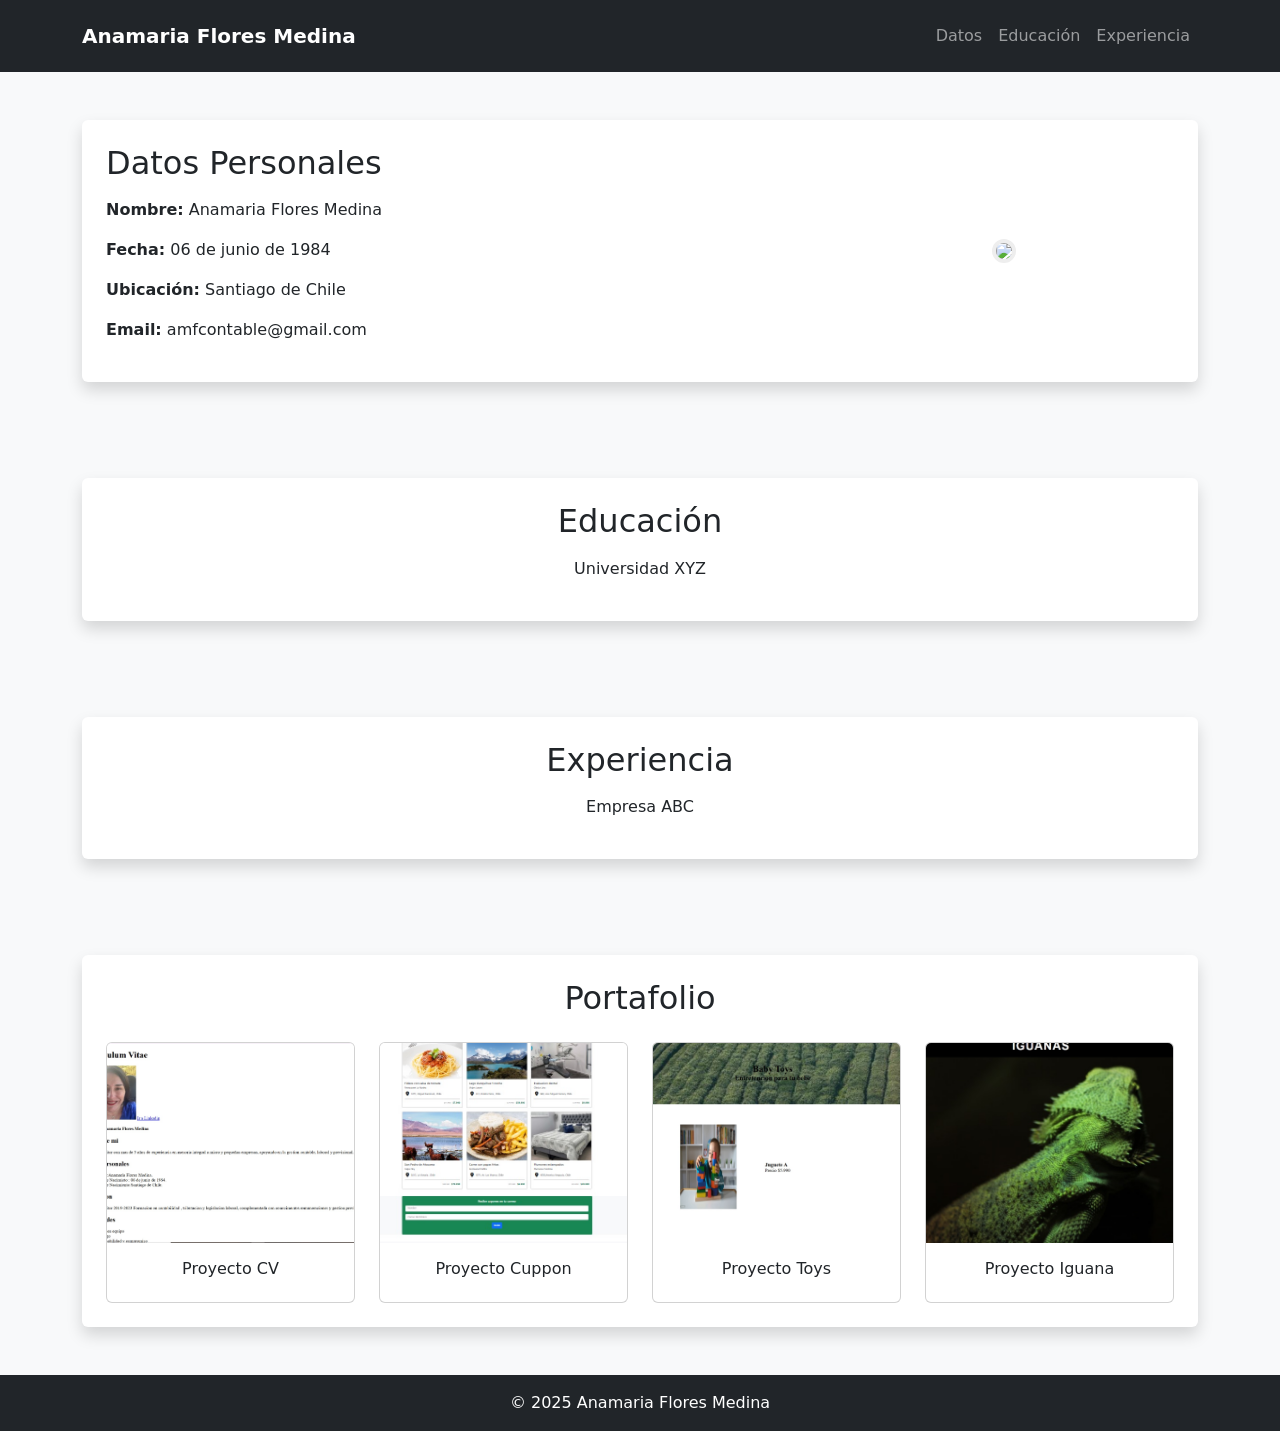
==== index.html @ 3fffe1b3 "cambios" ====
<!DOCTYPE html>
<html lang="es">
<head>
  <meta charset="UTF-8">
  <meta name="viewport" content="width=device-width, initial-scale=1.0">
  <title>Curriculum Vitae Anamaria Flores M.</title>

  <link rel="stylesheet" href="assets/css/style.css">
  <link href="https://cdn.jsdelivr.net/npm/bootstrap@5.3.0/dist/css/bootstrap.min.css" rel="stylesheet">
</head>

<body class="bg-light d-flex flex-column min-vh-100">

<!-- NAV -->
<nav class="navbar navbar-expand-lg navbar-dark bg-dark py-3 sticky-top">
  <div class="container">
    <a class="navbar-brand fw-bold" href="#">Anamaria Flores Medina</a>

    <button class="navbar-toggler" type="button" data-bs-toggle="collapse" data-bs-target="#navbarNav">
      <span class="navbar-toggler-icon"></span>
    </button>

    <div class="collapse navbar-collapse" id="navbarNav">
      <ul class="navbar-nav ms-auto">
        <li class="nav-item"><a class="nav-link" href="#datos">Datos</a></li>
        <li class="nav-item"><a class="nav-link" href="#educacion">Educación</a></li>
        <li class="nav-item"><a class="nav-link" href="#experiencia">Experiencia</a></li>
      </ul>
    </div>
  </div>
</nav>

<!-- DATOS -->
<section id="datos" class="container my-5">
  <div class="card shadow border-0 p-4">
    <div class="row align-items-center">

      <div class="col-md-8">
        <h2 class="mb-3">Datos Personales</h2>
        <p><strong>Nombre:</strong> Anamaria Flores Medina</p>
        <p><strong>Fecha:</strong> 06 de junio de 1984</p>
        <p><strong>Ubicación:</strong> Santiago de Chile</p>
        <p><strong>Email:</strong> amfcontable@gmail.com</p>
      </div>

      <div class="col-md-4 text-center">
        <img src="assets/imagenes/anamaria.jpg"
             class="img-fluid rounded-circle foto-perfil">
      </div>

    </div>
  </div>
</section>

<!-- EDUCACIÓN -->
<section id="educacion" class="container my-5">
  <div class="card shadow border-0 p-4 text-center">
    <h2 class="mb-3">Educación</h2>
    <p>Universidad XYZ</p>
  </div>
</section>

<!-- EXPERIENCIA -->
<section id="experiencia" class="container my-5">
  <div class="card shadow border-0 p-4 text-center">
    <h2 class="mb-3">Experiencia</h2>
    <p>Empresa ABC</p>
  </div>
</section>

<!-- PORTAFOLIO -->
<section id="portafolio" class="container my-5">
  <div class="card shadow border-0 p-4">
    <h2 class="text-center mb-4">Portafolio</h2>

    <div class="row g-4">

      <div class="col-md-3">
        <div class="card h-100">
          <img src="assets/imagenes/cv.jpg" class="card-img-top" style="object-fit:cover; height:200px;">
          <div class="card-body text-center">
            <h6>Proyecto CV</h6>
          </div>
        </div>
      </div>

      <div class="col-md-3">
        <div class="card h-100">
          <img src="assets/imagenes/cuppon.jpg" class="card-img-top" style="object-fit:cover; height:200px;">
          <div class="card-body text-center">
            <h6>Proyecto Cuppon</h6>
          </div>
        </div>
      </div>

      <div class="col-md-3">
        <div class="card h-100">
          <img src="assets/imagenes/baby toys.jpg" class="card-img-top" style="object-fit:cover; height:200px;">
          <div class="card-body text-center">
            <h6>Proyecto Toys</h6>
          </div>
        </div>
      </div>

      <div class="col-md-3">
        <div class="card h-100">
          <img src="assets/imagenes/iguana.jpg" class="card-img-top" style="object-fit:cover; height:200px;">
          <div class="card-body text-center">
            <h6>Proyecto Iguana</h6>
          </div>
        </div>
      </div>

    </div>
  </div>
</section>

<!-- FOOTER -->
<footer class="bg-dark text-white text-center py-3 mt-auto">
  <p class="mb-0">© 2025 Anamaria Flores Medina</p>
</footer>

<script src="https://cdn.jsdelivr.net/npm/bootstrap@5.3.0/dist/js/bootstrap.bundle.min.js"></script>
</body>
</html>
   
<script src="https://cdn.jsdelivr.net/npm/bootstrap@5.3.0/dist/js/bootstrap.bundle.min.js"></script>
   

 


 </body>
</html>
---- assets/css/style.css ----
.foto-perfil {
  width: 180px;
  height: 180px;
  object-fit: cover;
  border: 4px solid #eee;
}

body {
  background-color: #f5f5f5;
}
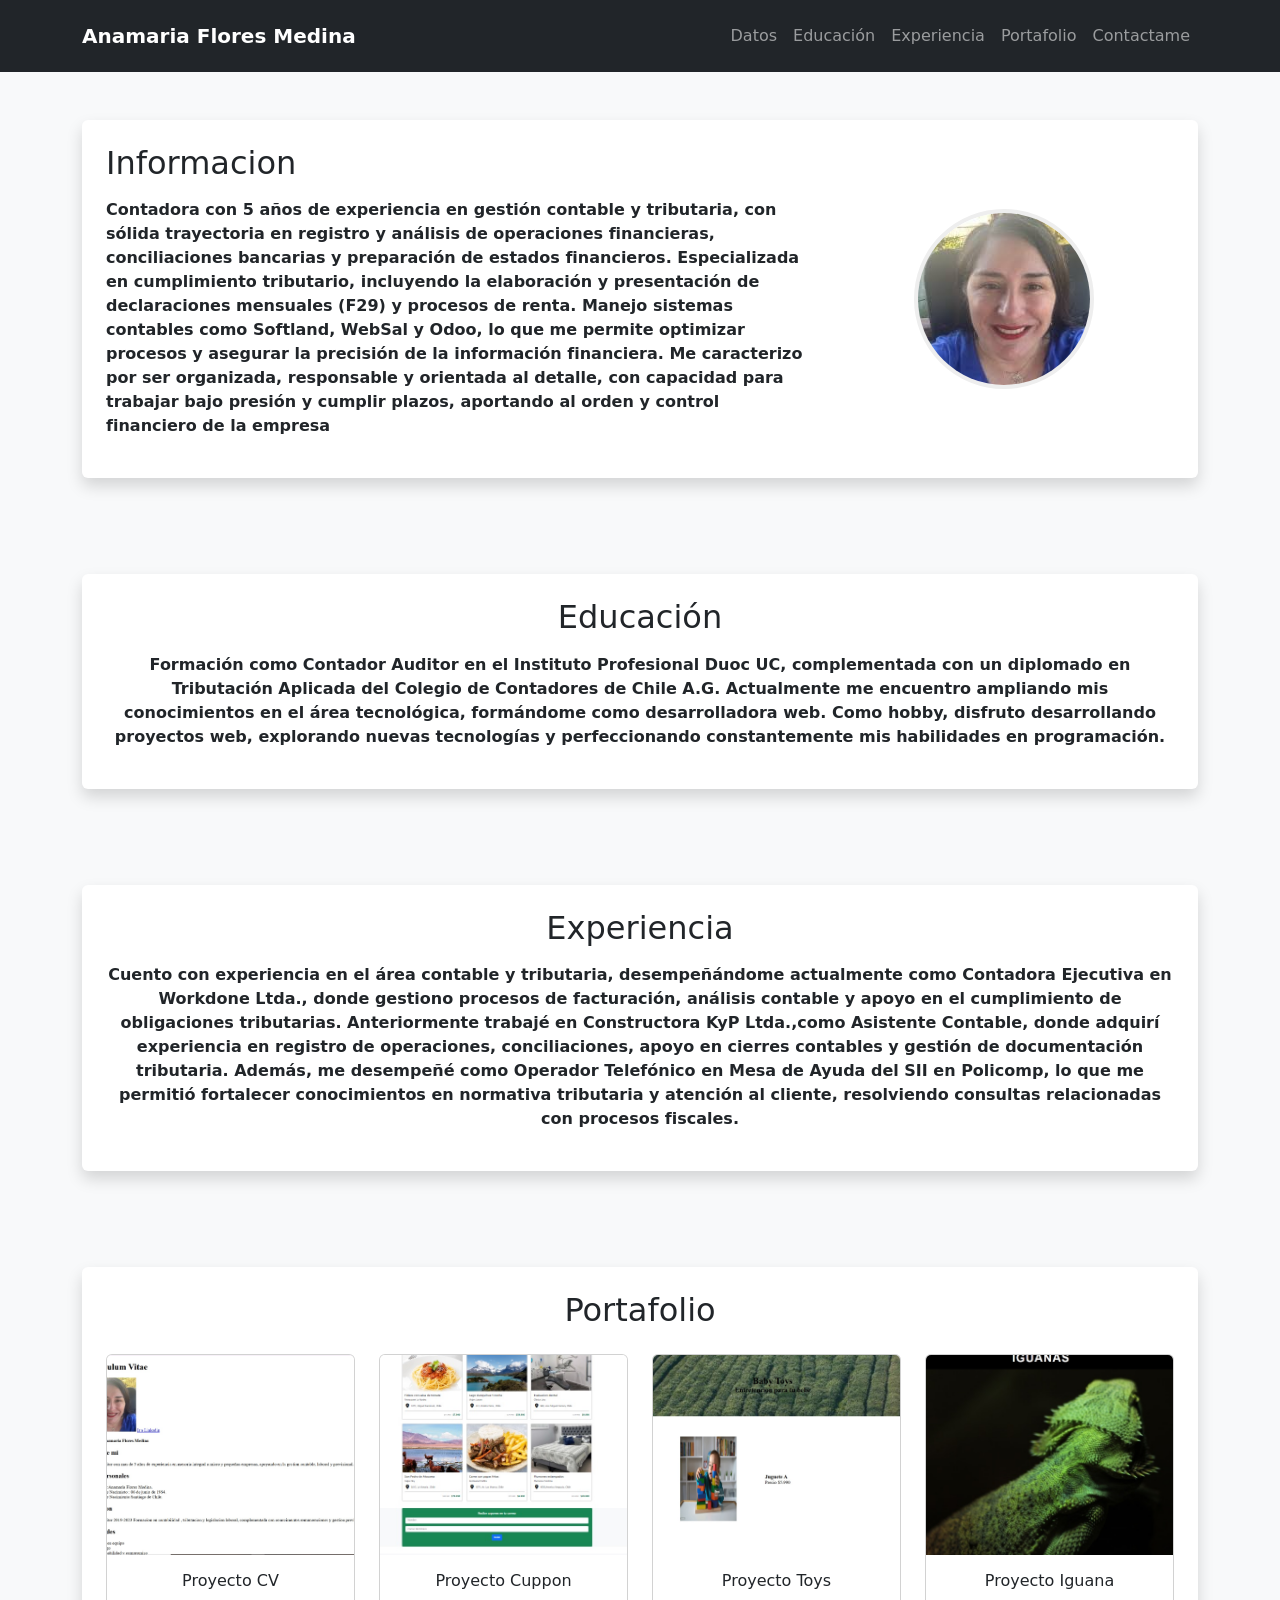
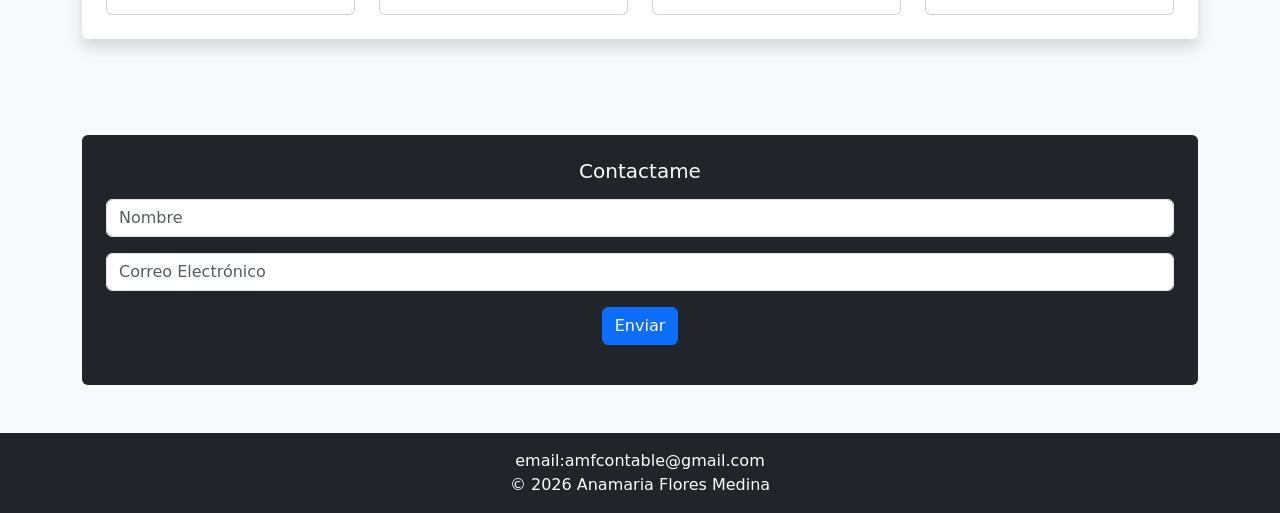
==== commit 44d27c55: "modificaciones" ====
--- a/index.html
+++ b/index.html
@@ -25,6 +25,11 @@
         <li class="nav-item"><a class="nav-link" href="#datos">Datos</a></li>
         <li class="nav-item"><a class="nav-link" href="#educacion">Educación</a></li>
         <li class="nav-item"><a class="nav-link" href="#experiencia">Experiencia</a></li>
+        <li class="nav-item">
+ <li><a class="nav-link" href="#portafolio">Portafolio</a>
+</li>
+<li><a class="nav-link" href="#contactme">Contactame</a>
+</li>
       </ul>
     </div>
   </div>
@@ -35,16 +40,17 @@
   <div class="card shadow border-0 p-4">
     <div class="row align-items-center">
 
-      <div class="col-md-8">
-        <h2 class="mb-3">Datos Personales</h2>
-        <p><strong>Nombre:</strong> Anamaria Flores Medina</p>
-        <p><strong>Fecha:</strong> 06 de junio de 1984</p>
-        <p><strong>Ubicación:</strong> Santiago de Chile</p>
-        <p><strong>Email:</strong> amfcontable@gmail.com</p>
+      <div class="col-md-8 text-start">
+        <h2 class="mb-3">Informacion</h2>
+        <p><strong>Contadora con 5 años de experiencia en gestión contable y tributaria, con sólida trayectoria en registro y análisis de operaciones financieras, conciliaciones bancarias y preparación de estados financieros. Especializada en cumplimiento tributario, incluyendo la elaboración y presentación de declaraciones mensuales (F29) y procesos de renta.
+
+Manejo sistemas contables como Softland, WebSal y Odoo, lo que me permite optimizar procesos y asegurar la precisión de la información financiera. Me caracterizo por ser organizada, responsable y orientada al detalle, con capacidad para trabajar bajo presión y cumplir plazos, aportando al orden y control financiero de la empresa</strong> </p>
+    
+        
       </div>
 
       <div class="col-md-4 text-center">
-        <img src="assets/imagenes/anamaria.jpg"
+        <img src="assets/imagenes/anamaria flores.jpg"
              class="img-fluid rounded-circle foto-perfil">
       </div>
 
@@ -56,7 +62,13 @@
 <section id="educacion" class="container my-5">
   <div class="card shadow border-0 p-4 text-center">
     <h2 class="mb-3">Educación</h2>
-    <p>Universidad XYZ</p>
+<p><strong>Formación como Contador Auditor en el Instituto Profesional Duoc UC, complementada con un diplomado en Tributación Aplicada del Colegio de Contadores de Chile A.G. Actualmente me encuentro ampliando mis conocimientos en el área tecnológica, formándome como desarrolladora web. Como hobby, disfruto desarrollando proyectos web, explorando nuevas tecnologías y perfeccionando constantemente mis habilidades en programación.</strong></p>
+      
+        
+       
+
+
+    
   </div>
 </section>
 
@@ -64,7 +76,11 @@
 <section id="experiencia" class="container my-5">
   <div class="card shadow border-0 p-4 text-center">
     <h2 class="mb-3">Experiencia</h2>
-    <p>Empresa ABC</p>
+    <p><strong>Cuento con experiencia en el área contable y tributaria, desempeñándome actualmente como Contadora Ejecutiva en Workdone Ltda., donde gestiono procesos de facturación, análisis contable y apoyo en el cumplimiento de obligaciones tributarias.
+
+Anteriormente trabajé en Constructora KyP Ltda.,como Asistente Contable, donde adquirí experiencia en registro de operaciones, conciliaciones, apoyo en cierres contables y gestión de documentación tributaria.
+
+Además, me desempeñé como Operador Telefónico en Mesa de Ayuda del SII en Policomp, lo que me permitió fortalecer conocimientos en normativa tributaria y atención al cliente, resolviendo consultas relacionadas con procesos fiscales.</strong></p>
   </div>
 </section>
 
@@ -114,21 +130,43 @@
     </div>
   </div>
 </section>
+<!-- contactame -->
+<main>
+    <div class="container my-5">
+        <div class="bg-dark p-4 text-center rounded">
+            <h5 class="text-white mb-3">Contactame</h5>
+<div class="mb-3">
+
+
+  <form>
+<div class="mb-3">
+  <div class="mb-3">
+          <input type="text" class="form-control" placeholder="Nombre">
+        </div>
+
+        <div class="mb-3">
+          <input type="email" class="form-control" placeholder="Correo Electrónico">
+        </div>
+
+</div>
+ <a href="#" class="btn btn-primary">Enviar</a>
+</div>
+</div>
+</div>
+
+</form>
+
+   
+
+</main>
 
 <!-- FOOTER -->
 <footer class="bg-dark text-white text-center py-3 mt-auto">
-  <p class="mb-0">© 2025 Anamaria Flores Medina</p>
+  <p class="mb-0">email:amfcontable@gmail.com</p>
+    <p class="mb-0">© 2026 Anamaria Flores Medina</p>
 </footer>
 
 <script src="https://cdn.jsdelivr.net/npm/bootstrap@5.3.0/dist/js/bootstrap.bundle.min.js"></script>
 </body>
 </html>
    
-<script src="https://cdn.jsdelivr.net/npm/bootstrap@5.3.0/dist/js/bootstrap.bundle.min.js"></script>
-   
-
- 
-
-
- </body>
-</html>
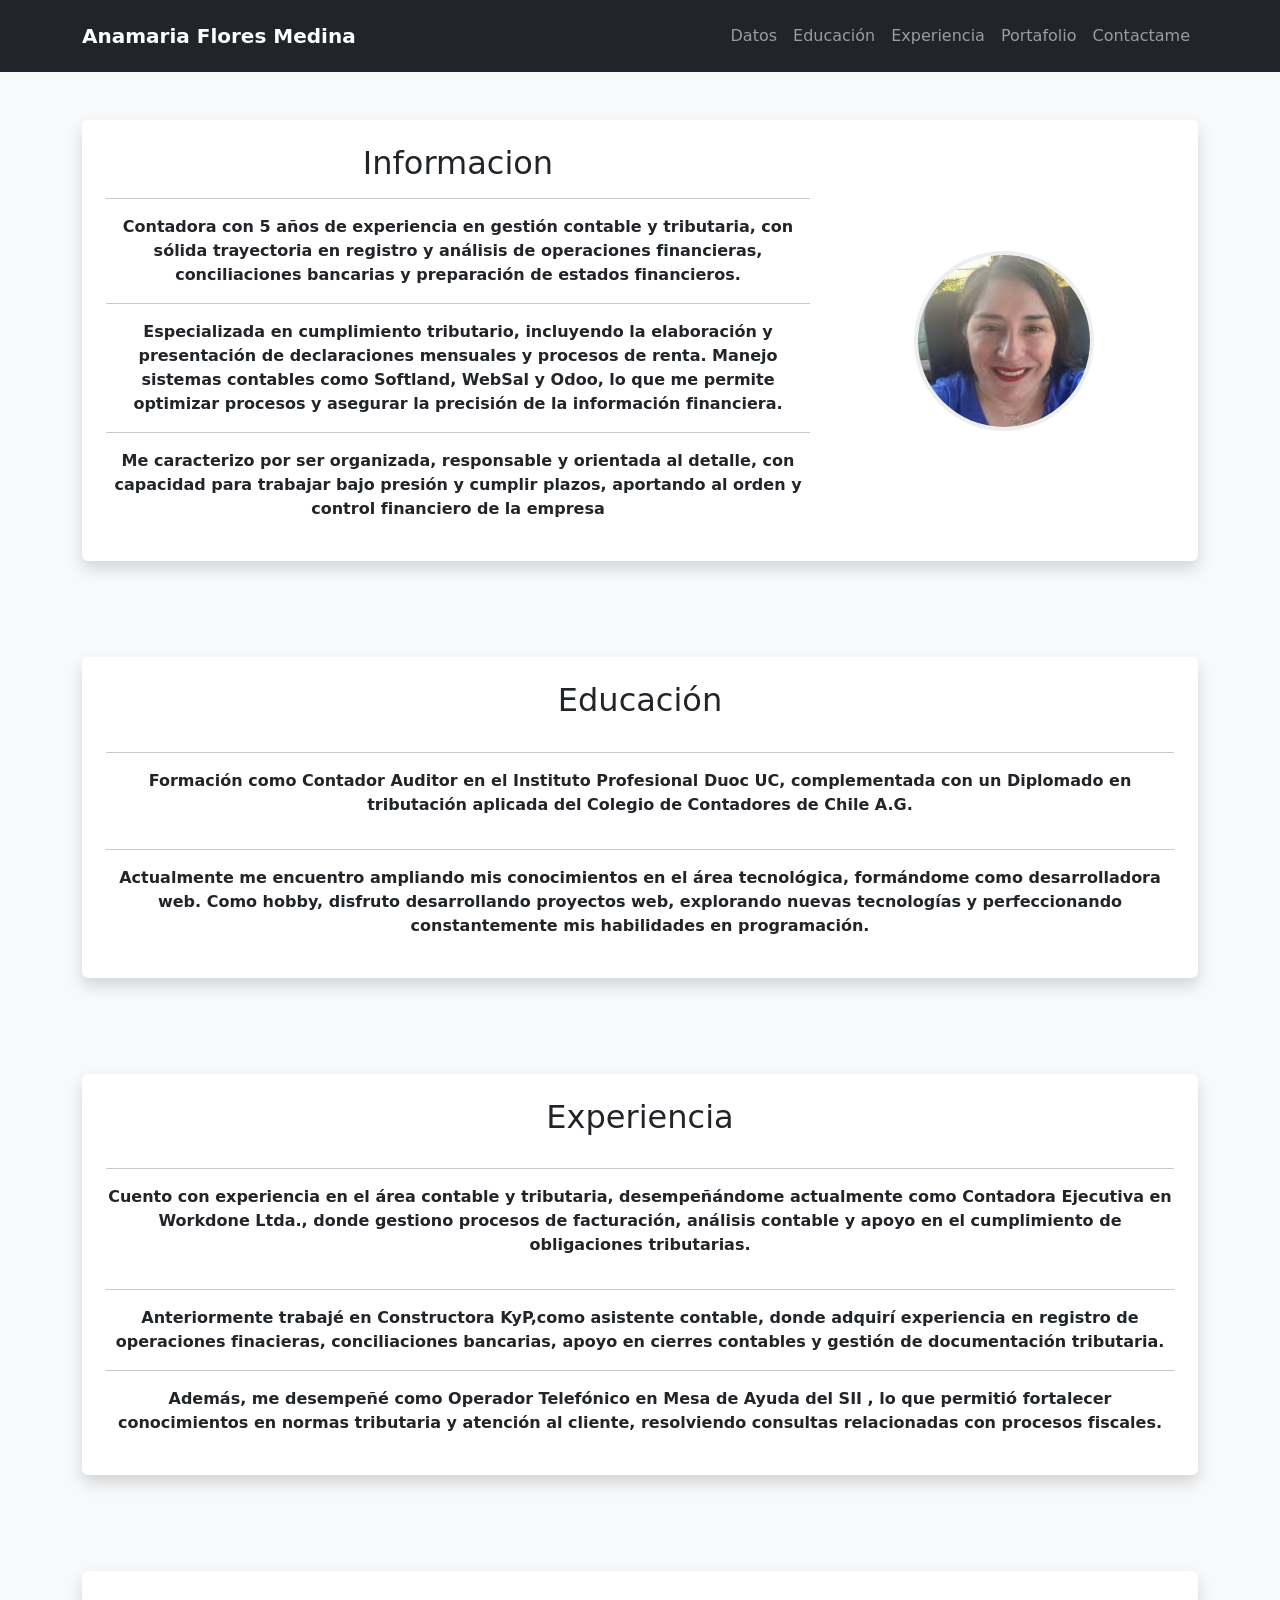
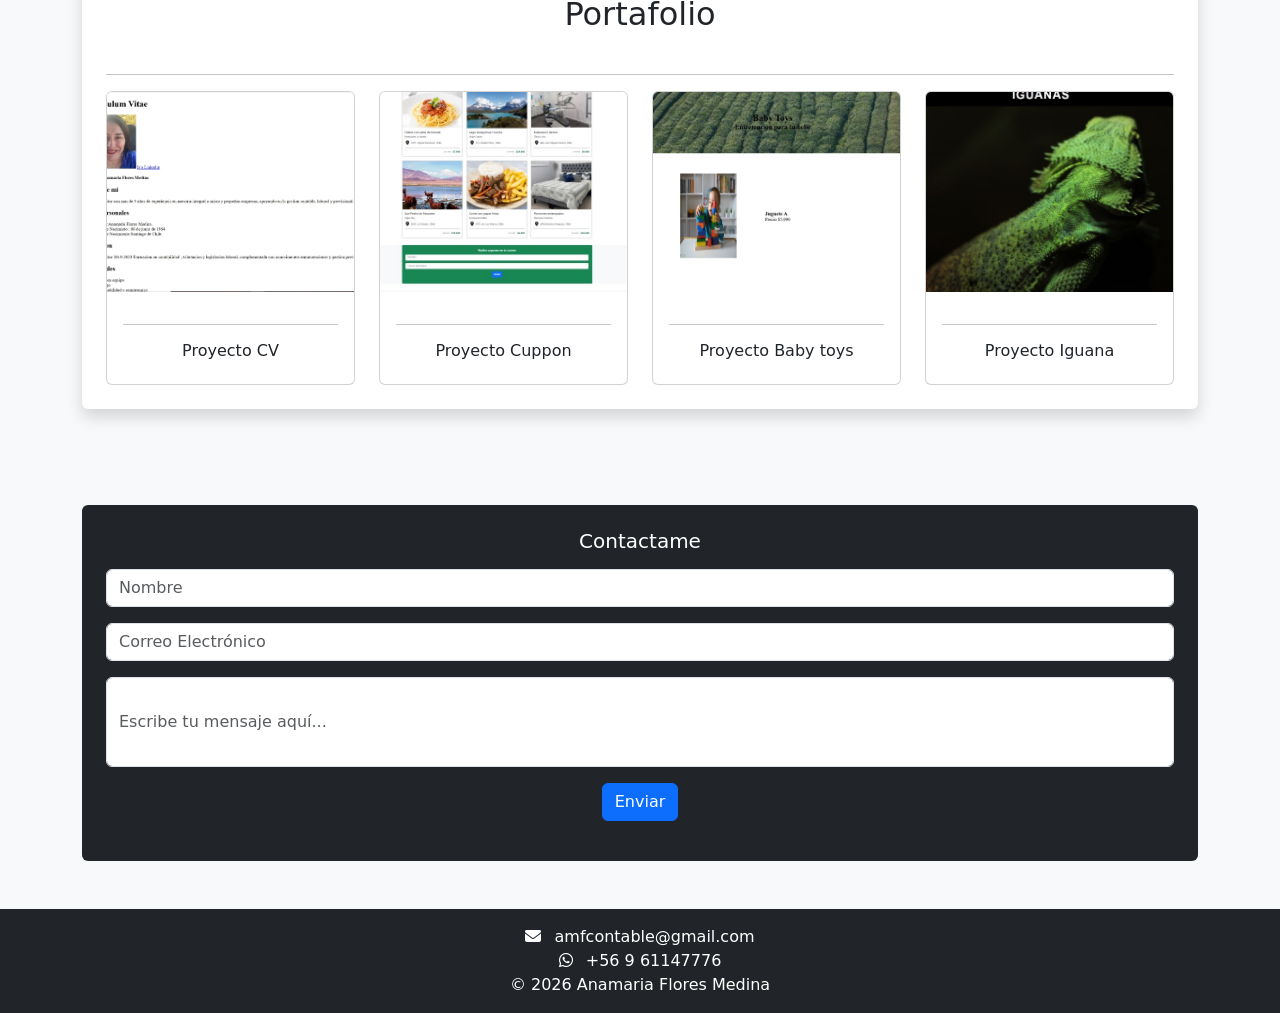
==== commit c825c761: "cambios readme" ====
--- a/index.html
+++ b/index.html
@@ -3,10 +3,11 @@
 <head>
   <meta charset="UTF-8">
   <meta name="viewport" content="width=device-width, initial-scale=1.0">
-  <title>Curriculum Vitae Anamaria Flores M.</title>
+  <title>Curriculum Vitae Anamaría Flores M.</title>
 
   <link rel="stylesheet" href="assets/css/style.css">
   <link href="https://cdn.jsdelivr.net/npm/bootstrap@5.3.0/dist/css/bootstrap.min.css" rel="stylesheet">
+  <link rel="stylesheet" href="https://cdnjs.cloudflare.com/ajax/libs/font-awesome/6.5.0/css/all.min.css">
 </head>
 
 <body class="bg-light d-flex flex-column min-vh-100">
@@ -40,11 +41,16 @@
   <div class="card shadow border-0 p-4">
     <div class="row align-items-center">
 
-      <div class="col-md-8 text-start">
+      <div class="col-md-8 text-center">
         <h2 class="mb-3">Informacion</h2>
-        <p><strong>Contadora con 5 años de experiencia en gestión contable y tributaria, con sólida trayectoria en registro y análisis de operaciones financieras, conciliaciones bancarias y preparación de estados financieros. Especializada en cumplimiento tributario, incluyendo la elaboración y presentación de declaraciones mensuales (F29) y procesos de renta.
+        <hr>
+        <p><strong>Contadora con 5 años de experiencia en gestión contable y tributaria, con sólida trayectoria en registro y análisis de operaciones financieras, conciliaciones bancarias y preparación de estados financieros. 
+            <hr>
+            Especializada en cumplimiento tributario, incluyendo la elaboración y presentación de declaraciones mensuales y procesos de renta.
 
-Manejo sistemas contables como Softland, WebSal y Odoo, lo que me permite optimizar procesos y asegurar la precisión de la información financiera. Me caracterizo por ser organizada, responsable y orientada al detalle, con capacidad para trabajar bajo presión y cumplir plazos, aportando al orden y control financiero de la empresa</strong> </p>
+Manejo sistemas contables como Softland, WebSal y Odoo, lo que me permite optimizar procesos y asegurar la precisión de la información financiera. 
+<hr>
+Me caracterizo por ser organizada, responsable y orientada al detalle, con capacidad para trabajar bajo presión y cumplir plazos, aportando al orden y control financiero de la empresa</strong> </p>
     
         
       </div>
@@ -62,12 +68,13 @@
 <section id="educacion" class="container my-5">
   <div class="card shadow border-0 p-4 text-center">
     <h2 class="mb-3">Educación</h2>
-<p><strong>Formación como Contador Auditor en el Instituto Profesional Duoc UC, complementada con un diplomado en Tributación Aplicada del Colegio de Contadores de Chile A.G. Actualmente me encuentro ampliando mis conocimientos en el área tecnológica, formándome como desarrolladora web. Como hobby, disfruto desarrollando proyectos web, explorando nuevas tecnologías y perfeccionando constantemente mis habilidades en programación.</strong></p>
+    <hr>
+<p><strong>Formación como Contador Auditor en el Instituto Profesional Duoc UC, complementada con un Diplomado en tributación aplicada del Colegio de Contadores de Chile A.G. 
+    <hr>
+    Actualmente me encuentro ampliando mis conocimientos en el área tecnológica, formándome como desarrolladora web. Como hobby, disfruto desarrollando proyectos web, explorando nuevas tecnologías y perfeccionando constantemente mis habilidades en programación.</strong></p>
       
         
-       
-
-
+    
     
   </div>
 </section>
@@ -76,11 +83,12 @@
 <section id="experiencia" class="container my-5">
   <div class="card shadow border-0 p-4 text-center">
     <h2 class="mb-3">Experiencia</h2>
+    <hr>
     <p><strong>Cuento con experiencia en el área contable y tributaria, desempeñándome actualmente como Contadora Ejecutiva en Workdone Ltda., donde gestiono procesos de facturación, análisis contable y apoyo en el cumplimiento de obligaciones tributarias.
-
-Anteriormente trabajé en Constructora KyP Ltda.,como Asistente Contable, donde adquirí experiencia en registro de operaciones, conciliaciones, apoyo en cierres contables y gestión de documentación tributaria.
-
-Además, me desempeñé como Operador Telefónico en Mesa de Ayuda del SII en Policomp, lo que me permitió fortalecer conocimientos en normativa tributaria y atención al cliente, resolviendo consultas relacionadas con procesos fiscales.</strong></p>
+        <hr>
+Anteriormente trabajé en Constructora KyP,como asistente contable, donde adquirí experiencia en registro de operaciones finacieras, conciliaciones bancarias, apoyo en cierres contables y gestión de documentación tributaria.
+<hr>
+Además, me desempeñé como Operador Telefónico en Mesa de Ayuda del SII , lo que permitió fortalecer conocimientos en normas tributaria y atención al cliente, resolviendo consultas relacionadas con procesos fiscales.</strong></p>
   </div>
 </section>
 
@@ -88,6 +96,7 @@
 <section id="portafolio" class="container my-5">
   <div class="card shadow border-0 p-4">
     <h2 class="text-center mb-4">Portafolio</h2>
+    <hr>
 
     <div class="row g-4">
 
@@ -95,6 +104,7 @@
         <div class="card h-100">
           <img src="assets/imagenes/cv.jpg" class="card-img-top" style="object-fit:cover; height:200px;">
           <div class="card-body text-center">
+            <hr>
             <h6>Proyecto CV</h6>
           </div>
         </div>
@@ -104,6 +114,7 @@
         <div class="card h-100">
           <img src="assets/imagenes/cuppon.jpg" class="card-img-top" style="object-fit:cover; height:200px;">
           <div class="card-body text-center">
+            <hr>
             <h6>Proyecto Cuppon</h6>
           </div>
         </div>
@@ -113,7 +124,8 @@
         <div class="card h-100">
           <img src="assets/imagenes/baby toys.jpg" class="card-img-top" style="object-fit:cover; height:200px;">
           <div class="card-body text-center">
-            <h6>Proyecto Toys</h6>
+            <hr>
+            <h6>Proyecto Baby toys</h6>
           </div>
         </div>
       </div>
@@ -122,6 +134,7 @@
         <div class="card h-100">
           <img src="assets/imagenes/iguana.jpg" class="card-img-top" style="object-fit:cover; height:200px;">
           <div class="card-body text-center">
+            <hr>
             <h6>Proyecto Iguana</h6>
           </div>
         </div>
@@ -131,7 +144,7 @@
   </div>
 </section>
 <!-- contactame -->
-<main>
+<main id="contactme">
     <div class="container my-5">
         <div class="bg-dark p-4 text-center rounded">
             <h5 class="text-white mb-3">Contactame</h5>
@@ -147,6 +160,17 @@
         <div class="mb-3">
           <input type="email" class="form-control" placeholder="Correo Electrónico">
         </div>
+        <!-- MENSAJE (abajo como quieres) -->
+      <div class="mb-3">
+        <input
+          name="mensaje" 
+          class="form-control bg-white text-dark"
+          rows="5" style="height: 90px;" 
+          placeholder="Escribe tu mensaje aquí..."
+          required>
+        
+      </input>
+      </div>
 
 </div>
  <a href="#" class="btn btn-primary">Enviar</a>
@@ -155,14 +179,16 @@
 </div>
 
 </form>
-
-   
-
 </main>
 
 <!-- FOOTER -->
 <footer class="bg-dark text-white text-center py-3 mt-auto">
-  <p class="mb-0">email:amfcontable@gmail.com</p>
+  <p class="mb-0">
+  <i class="fa-solid fa-envelope me-2"></i> amfcontable@gmail.com
+</p>
+<p class="mb-0">
+  <i class="fa-brands fa-whatsapp me-2"></i> +56 9 61147776
+</p>
     <p class="mb-0">© 2026 Anamaria Flores Medina</p>
 </footer>
 
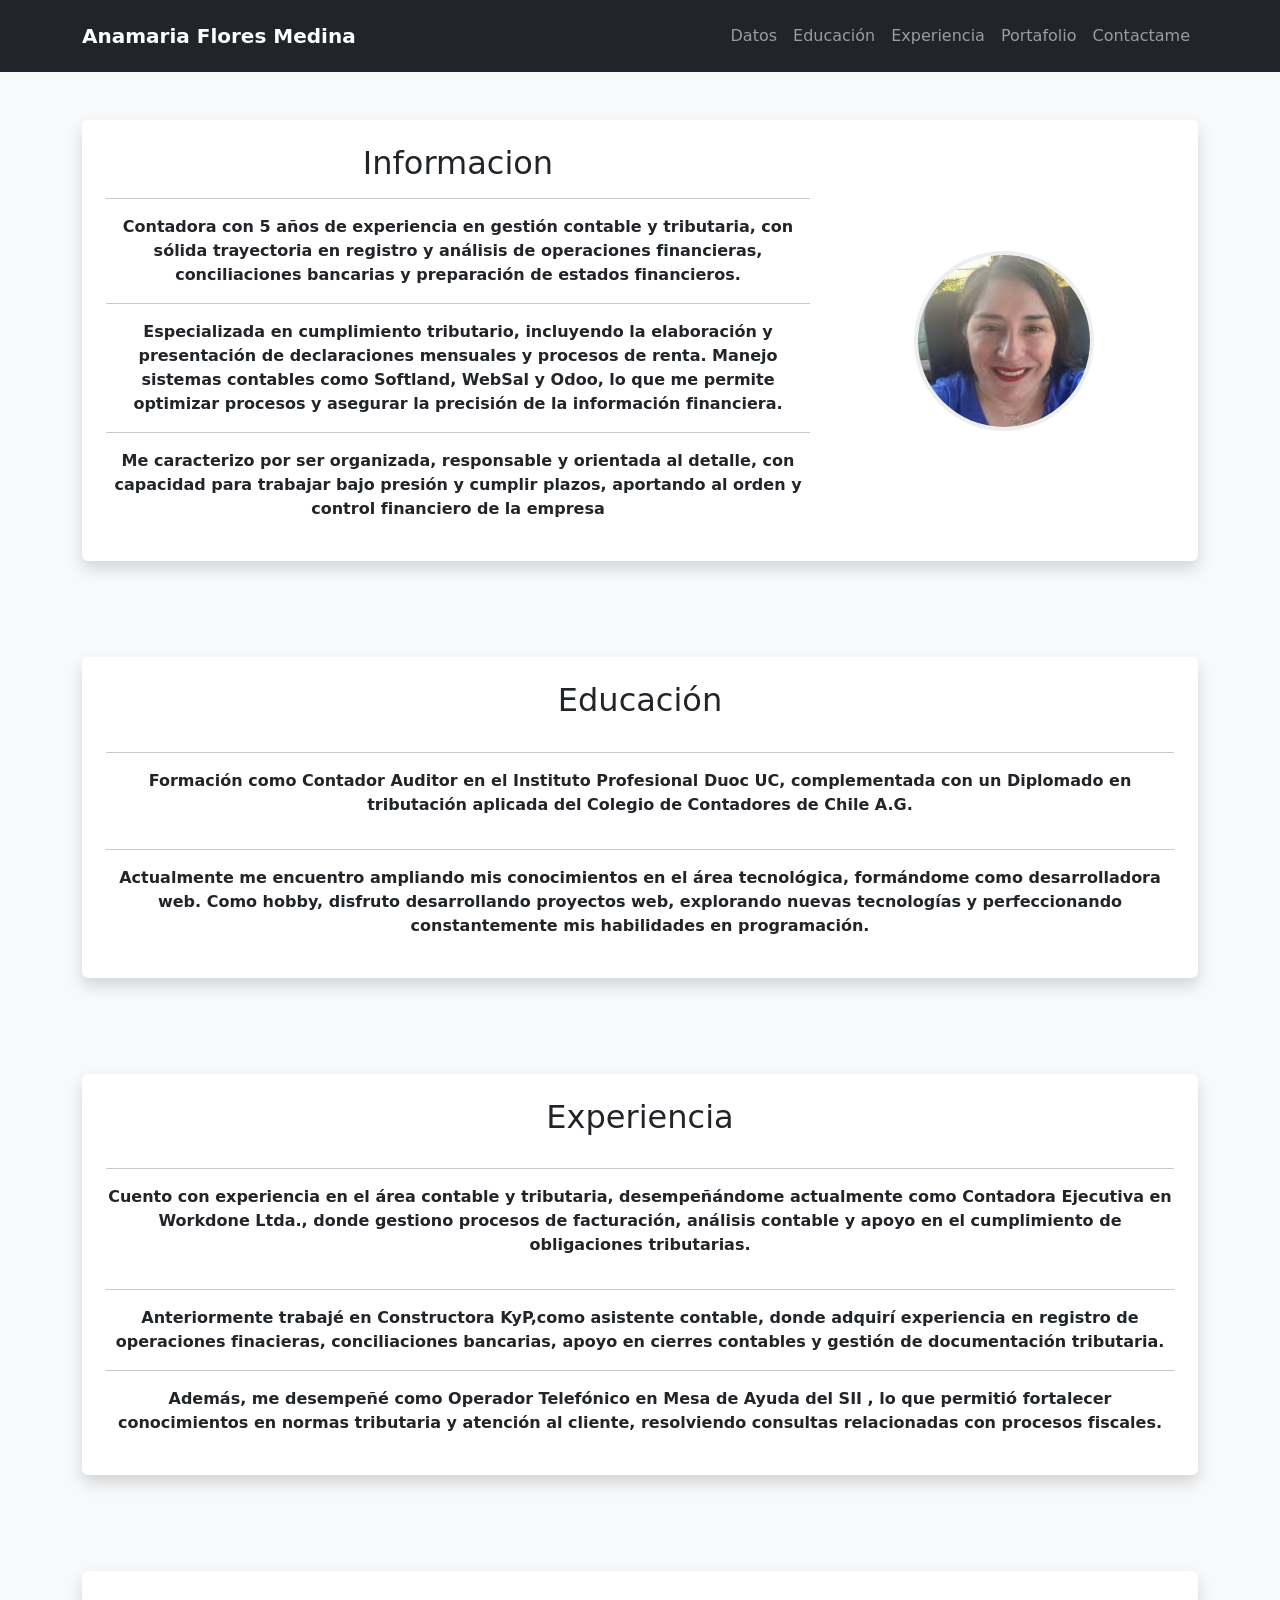
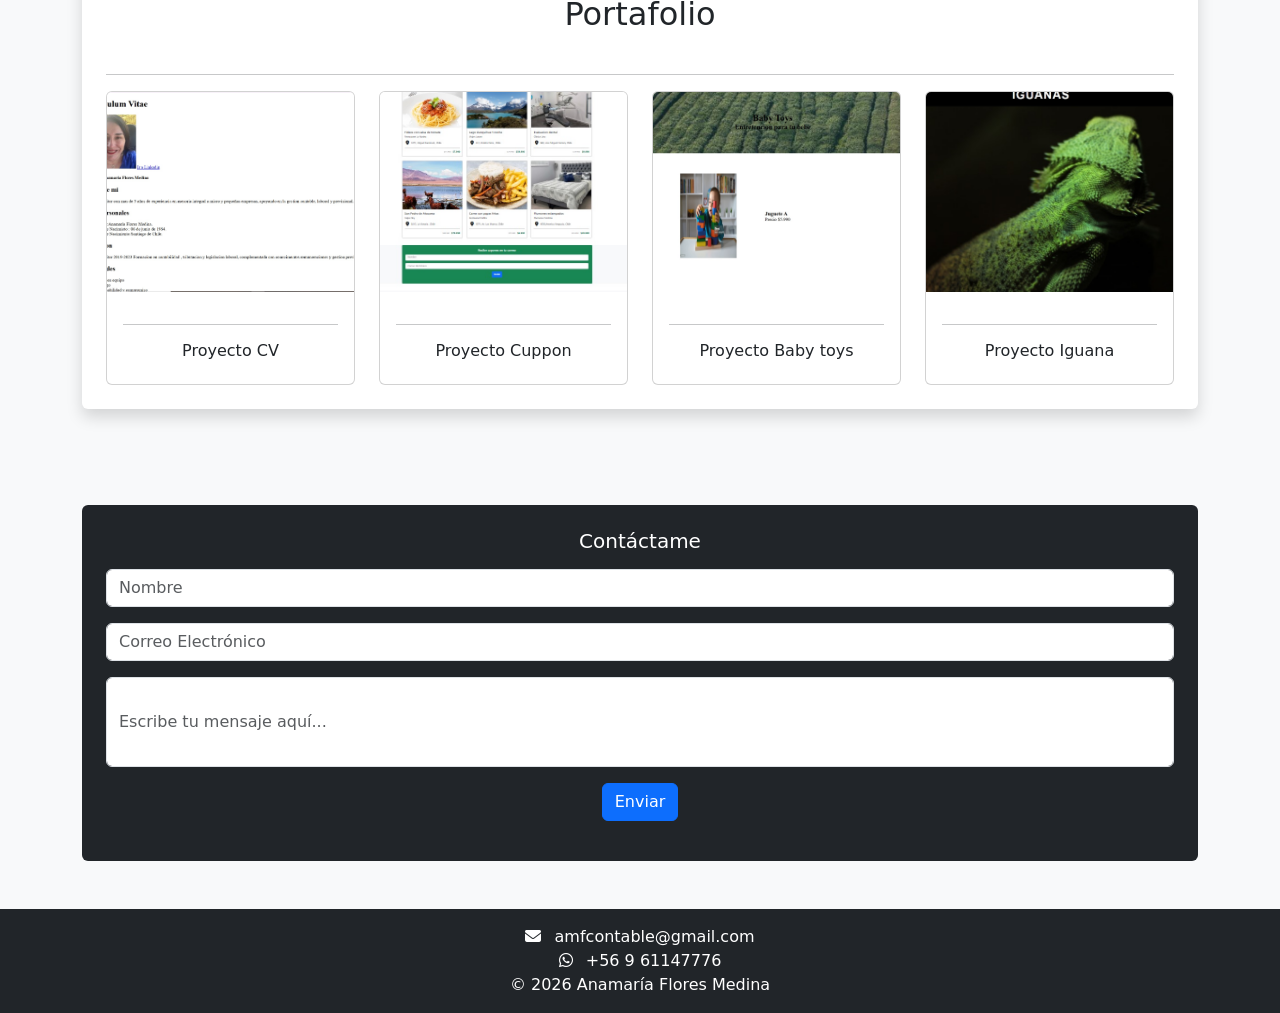
==== commit 655997c6: "Merge 31767d219c45c018ebd89860acf94b38c3b8c26a into ab95205d5b34b7b0744af96cda0f91d0799c7107" ====
--- a/index.html
+++ b/index.html
@@ -147,7 +147,7 @@
 <main id="contactme">
     <div class="container my-5">
         <div class="bg-dark p-4 text-center rounded">
-            <h5 class="text-white mb-3">Contactame</h5>
+            <h5 class="text-white mb-3">Contáctame</h5>
 <div class="mb-3">
 
 
@@ -189,7 +189,7 @@
 <p class="mb-0">
   <i class="fa-brands fa-whatsapp me-2"></i> +56 9 61147776
 </p>
-    <p class="mb-0">© 2026 Anamaria Flores Medina</p>
+    <p class="mb-0">© 2026 Anamaría Flores Medina</p>
 </footer>
 
 <script src="https://cdn.jsdelivr.net/npm/bootstrap@5.3.0/dist/js/bootstrap.bundle.min.js"></script>
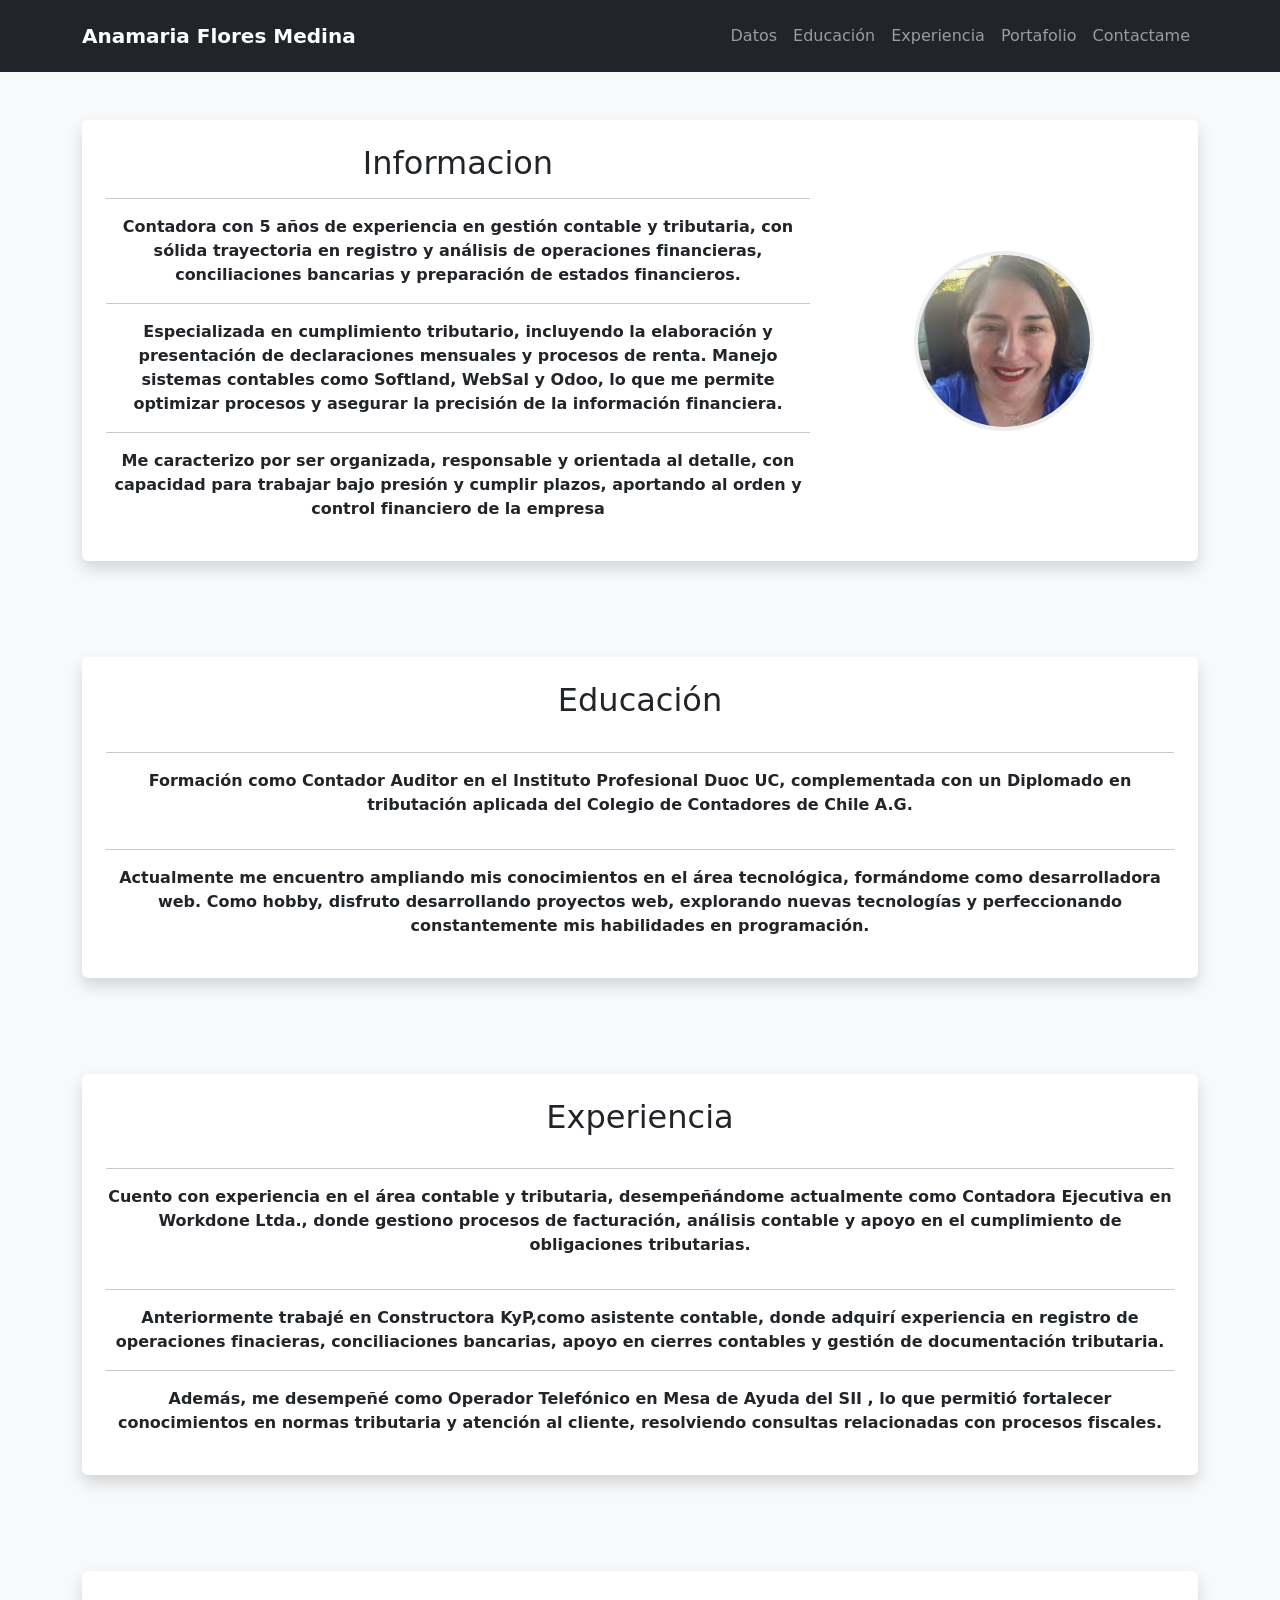
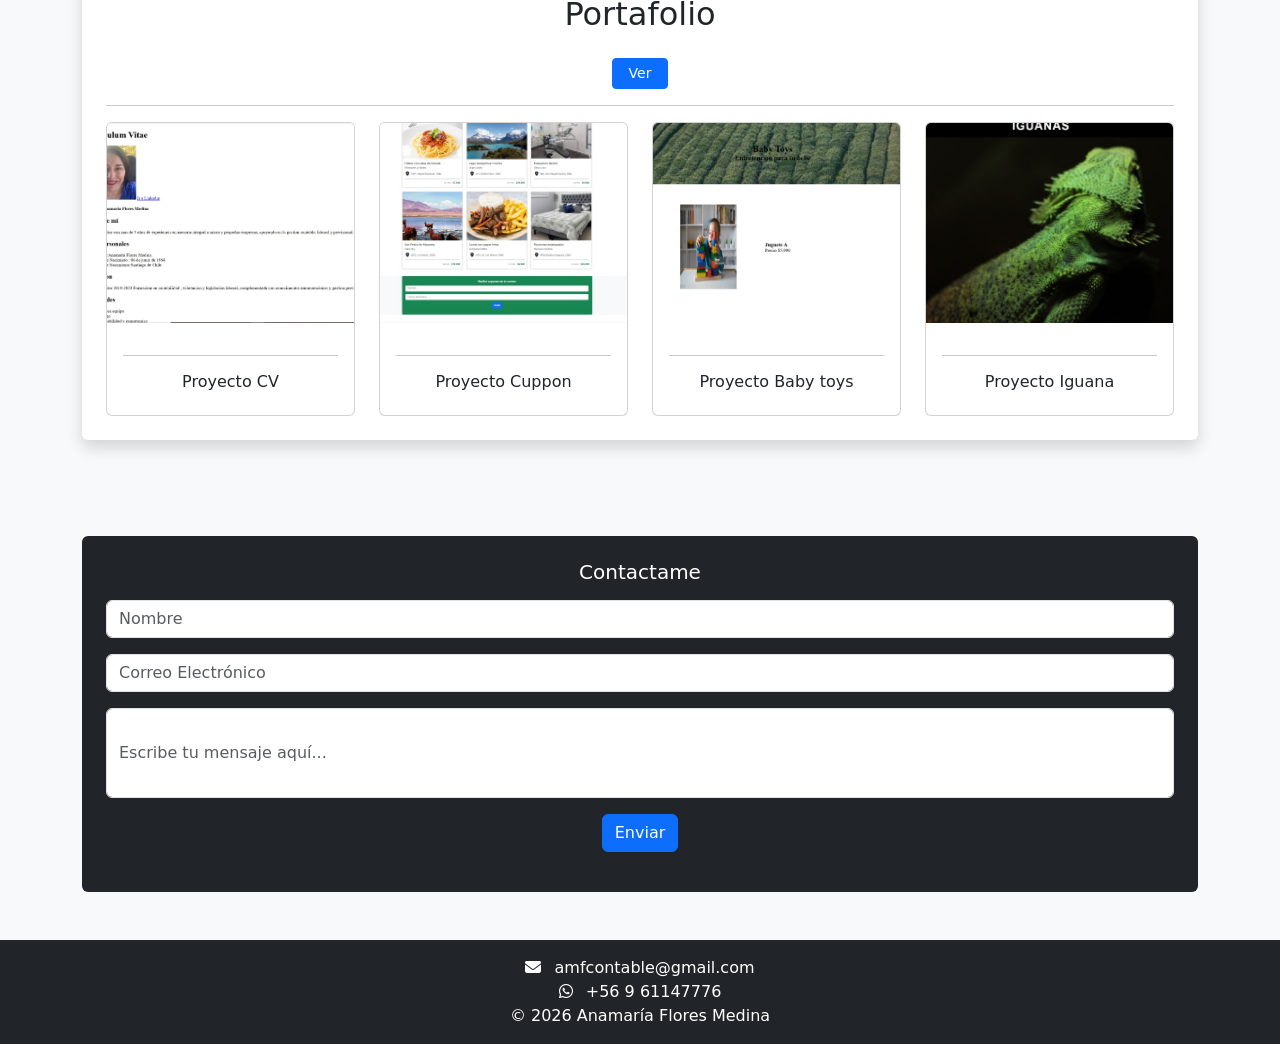
==== commit 31aca51d: "agrego portafolio" ====
--- a/index.html
+++ b/index.html
@@ -94,8 +94,15 @@
 
 <!-- PORTAFOLIO -->
 <section id="portafolio" class="container my-5">
-  <div class="card shadow border-0 p-4">
-    <h2 class="text-center mb-4">Portafolio</h2>
+  <div class="card shadow border-0 p-4 text-center">
+    <h2 class="mb-3">Portafolio</h2>
+    
+<div class="text-center">
+  <a href="./portafolio.html" class="btn btn-primary btn-sm mt-2 px-3">
+    Ver
+  </a>
+</div>
+
     <hr>
 
     <div class="row g-4">
@@ -147,7 +154,7 @@
 <main id="contactme">
     <div class="container my-5">
         <div class="bg-dark p-4 text-center rounded">
-            <h5 class="text-white mb-3">Contáctame</h5>
+            <h5 class="text-white mb-3">Contactame</h5>
 <div class="mb-3">
 
 
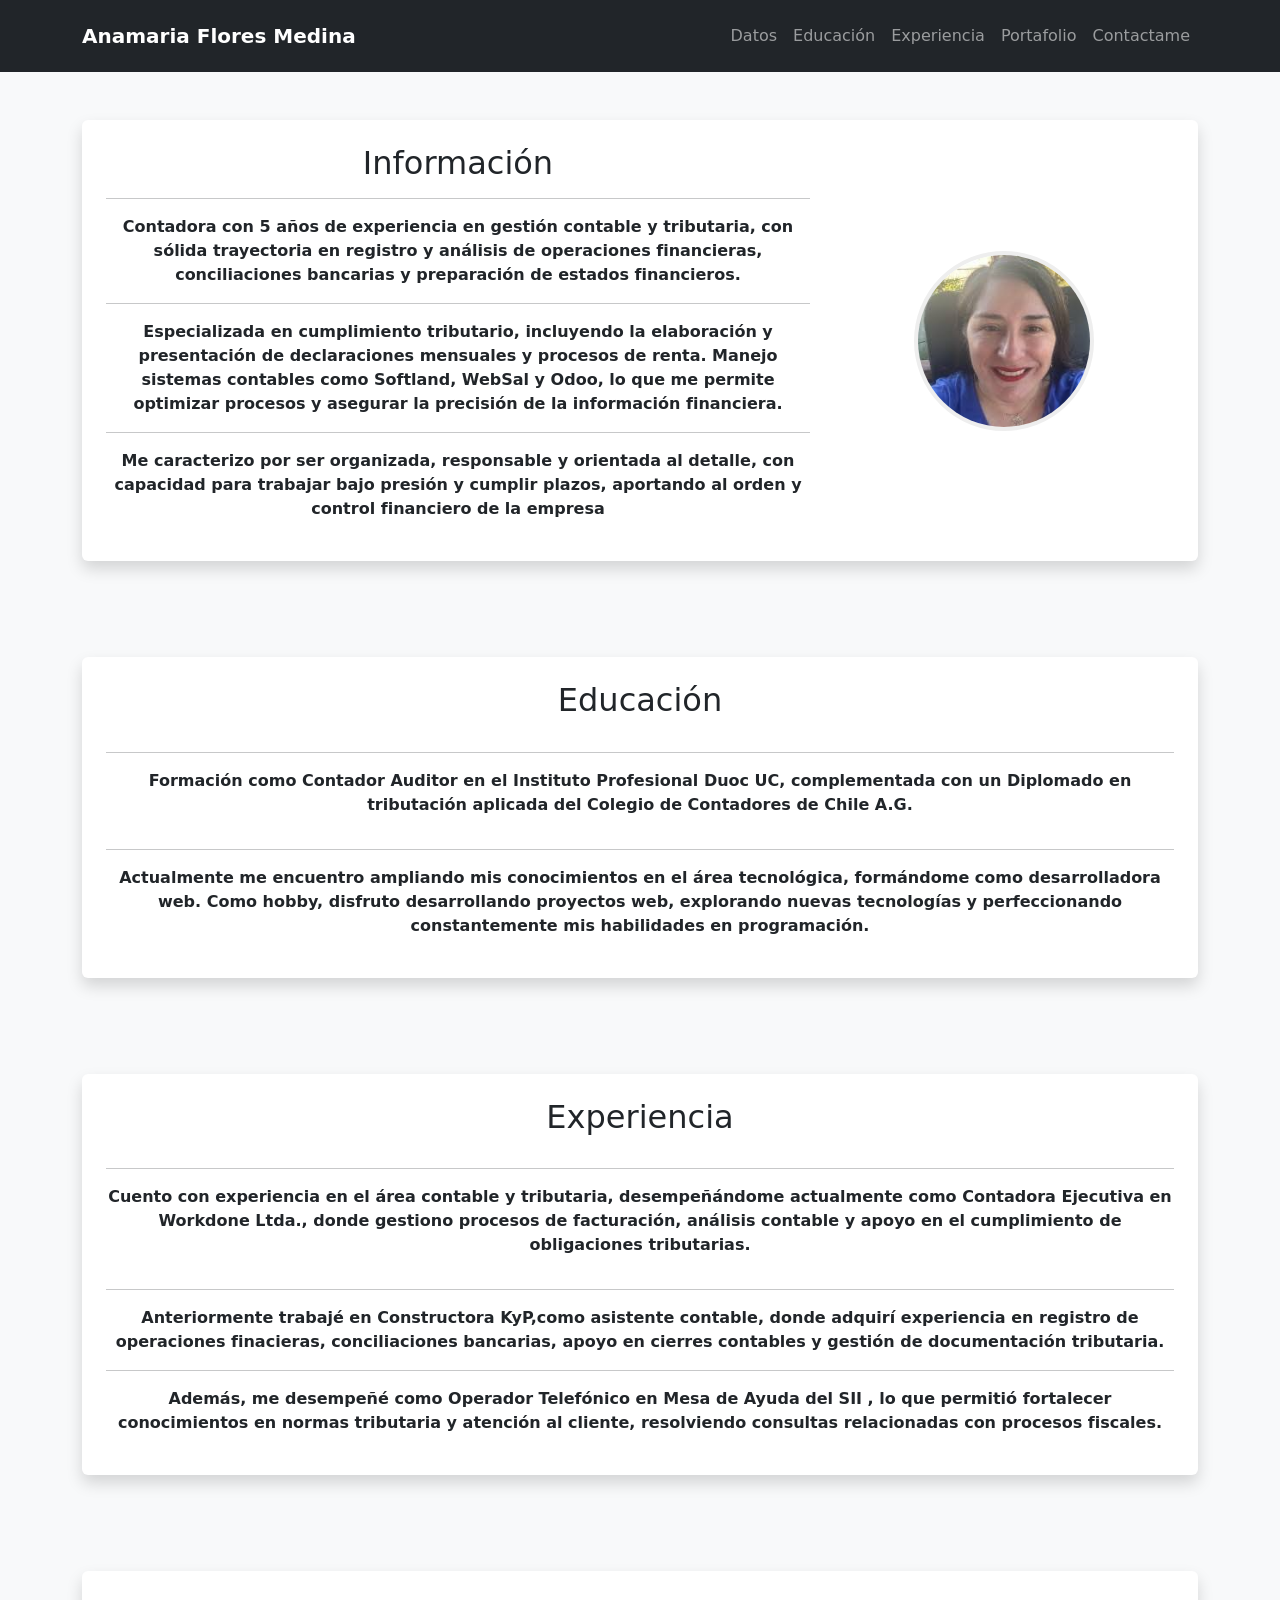
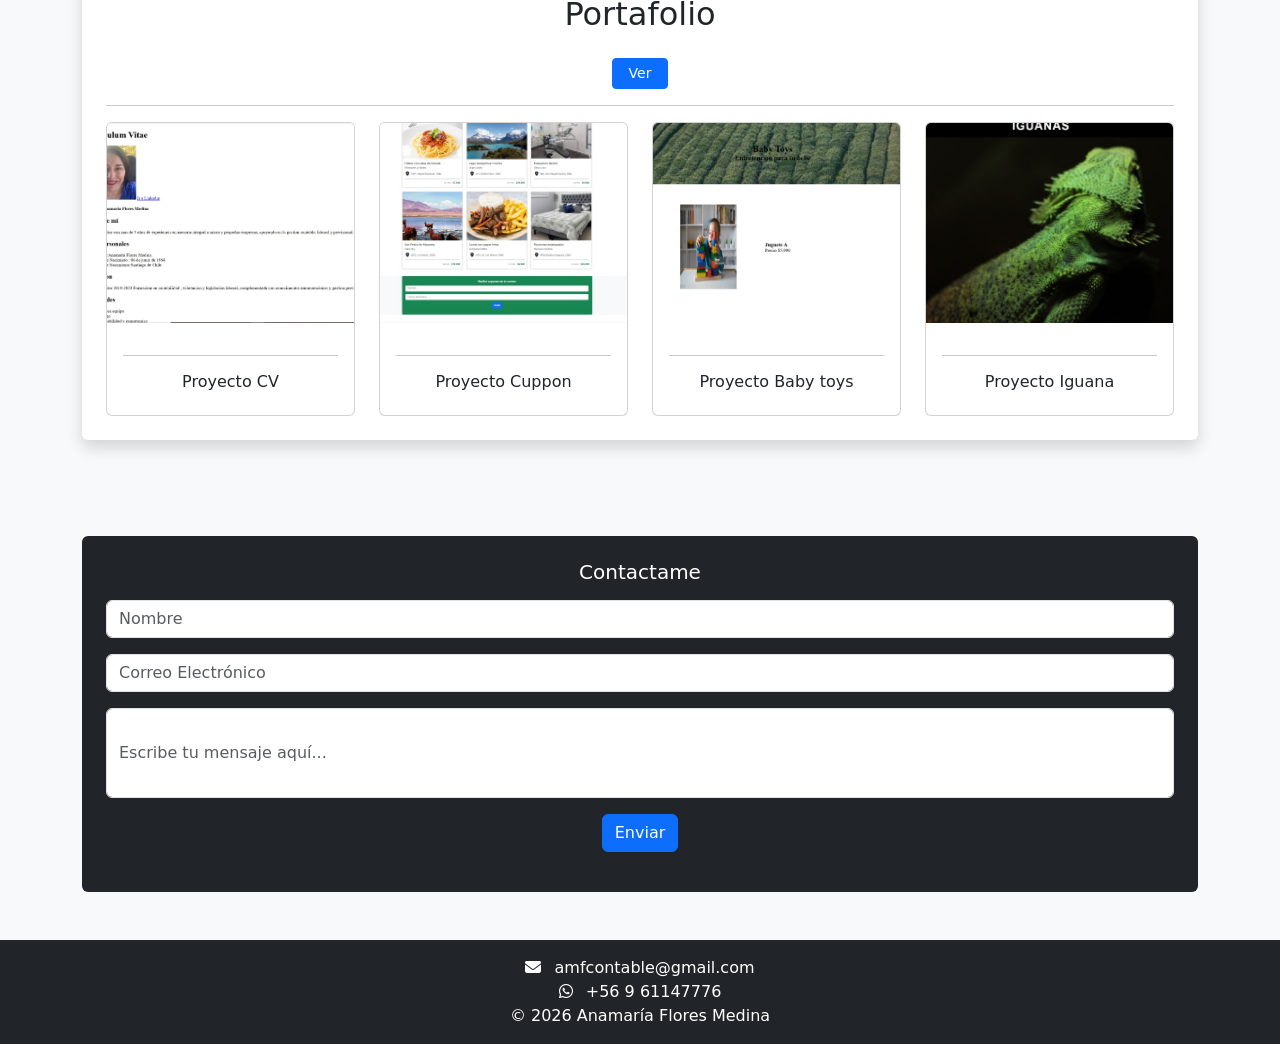
==== commit a6e400dd: "agrego pagina portafolio" ====
--- a/index.html
+++ b/index.html
@@ -42,7 +42,7 @@
     <div class="row align-items-center">
 
       <div class="col-md-8 text-center">
-        <h2 class="mb-3">Informacion</h2>
+        <h2 class="mb-3">Información</h2>
         <hr>
         <p><strong>Contadora con 5 años de experiencia en gestión contable y tributaria, con sólida trayectoria en registro y análisis de operaciones financieras, conciliaciones bancarias y preparación de estados financieros. 
             <hr>
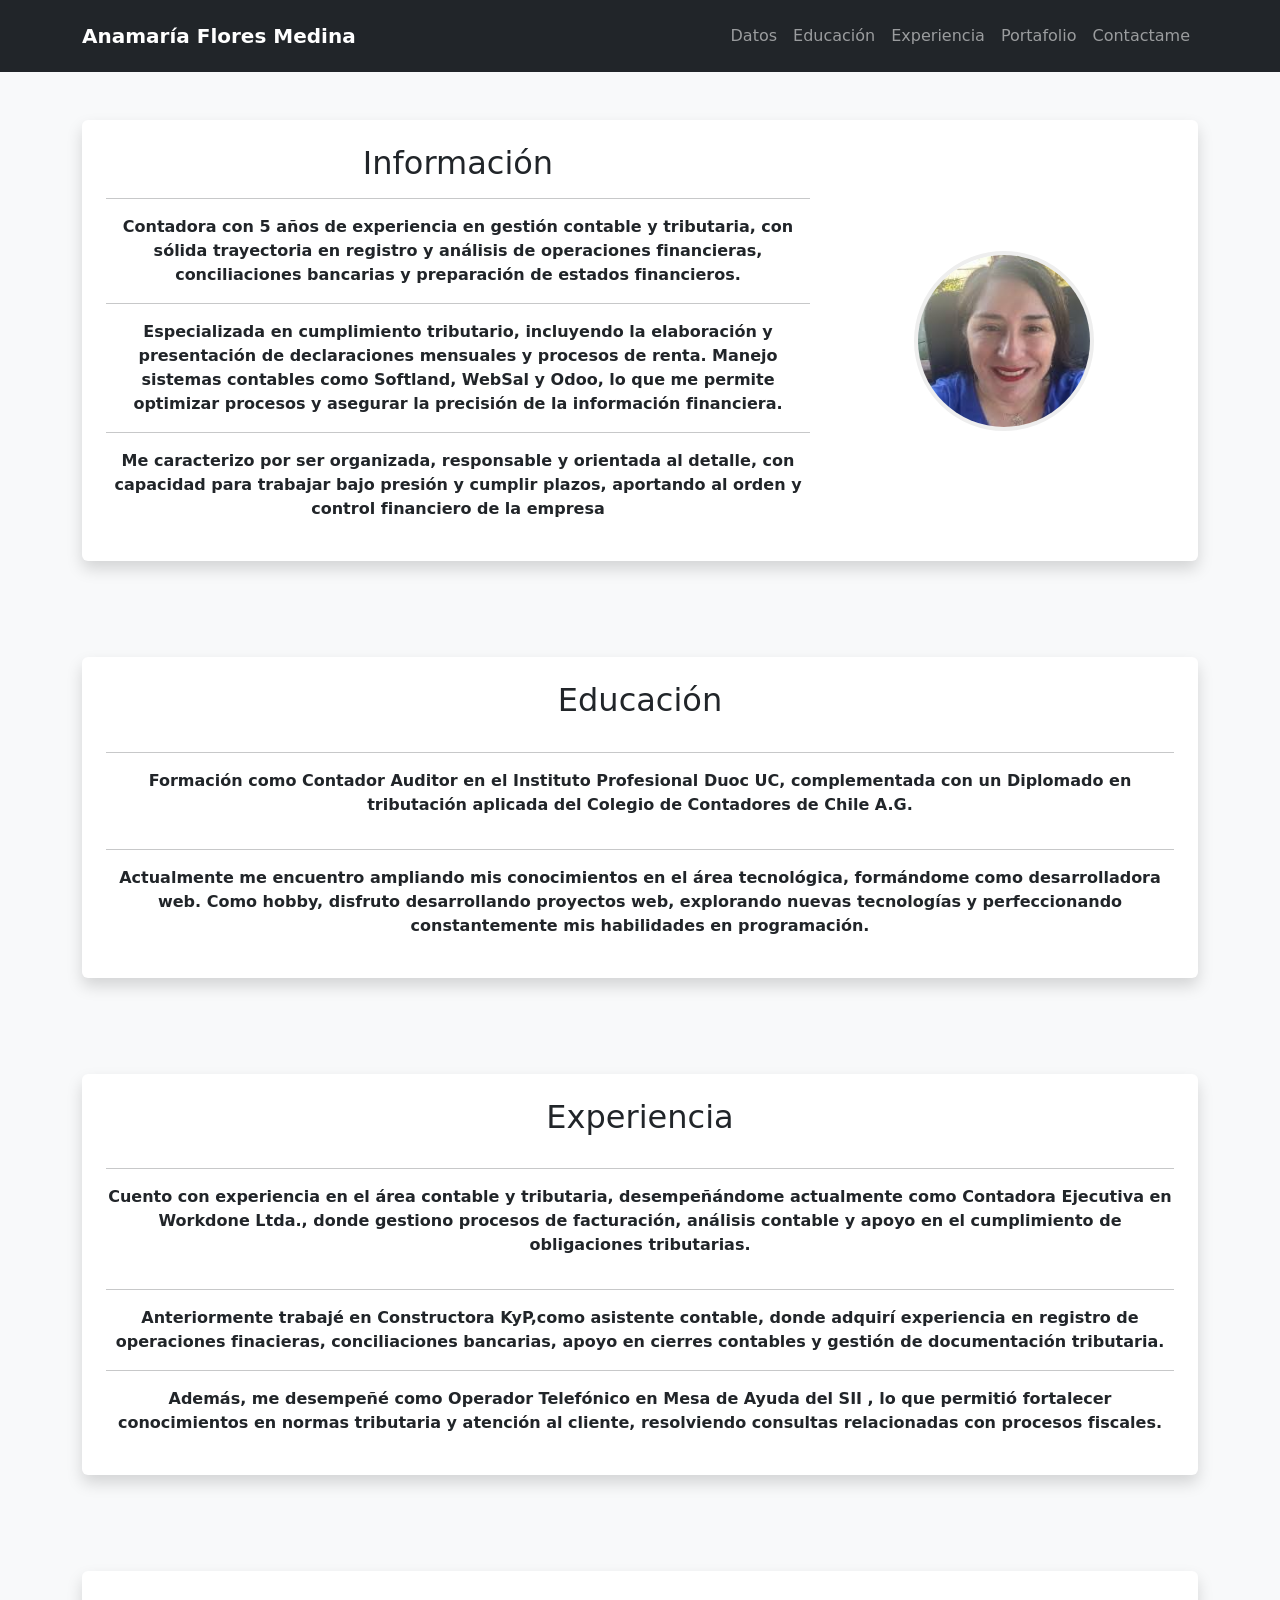
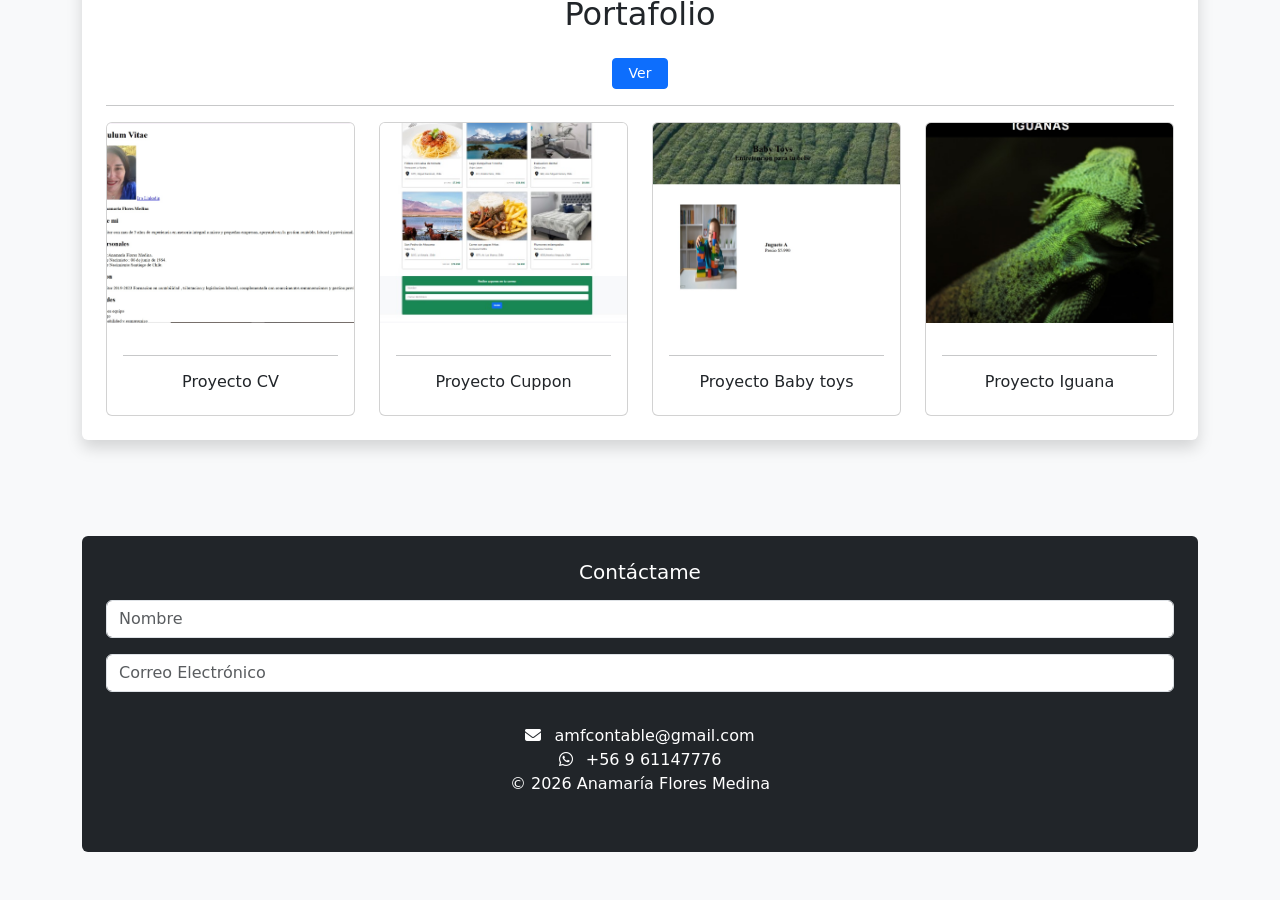
==== commit 2635cc21: "agrego tildes" ====
--- a/index.html
+++ b/index.html
@@ -15,7 +15,7 @@
 <!-- NAV -->
 <nav class="navbar navbar-expand-lg navbar-dark bg-dark py-3 sticky-top">
   <div class="container">
-    <a class="navbar-brand fw-bold" href="#">Anamaria Flores Medina</a>
+    <a class="navbar-brand fw-bold" href="#">Anamaría Flores Medina</a>
 
     <button class="navbar-toggler" type="button" data-bs-toggle="collapse" data-bs-target="#navbarNav">
       <span class="navbar-toggler-icon"></span>
@@ -154,7 +154,7 @@
 <main id="contactme">
     <div class="container my-5">
         <div class="bg-dark p-4 text-center rounded">
-            <h5 class="text-white mb-3">Contactame</h5>
+            <h5 class="text-white mb-3">Contáctame</h5>
 <div class="mb-3">
 
 
@@ -167,7 +167,7 @@
         <div class="mb-3">
           <input type="email" class="form-control" placeholder="Correo Electrónico">
         </div>
-        <!-- MENSAJE (abajo como quieres) -->
+        <!-- MENSAJE 
       <div class="mb-3">
         <input
           name="mensaje" 
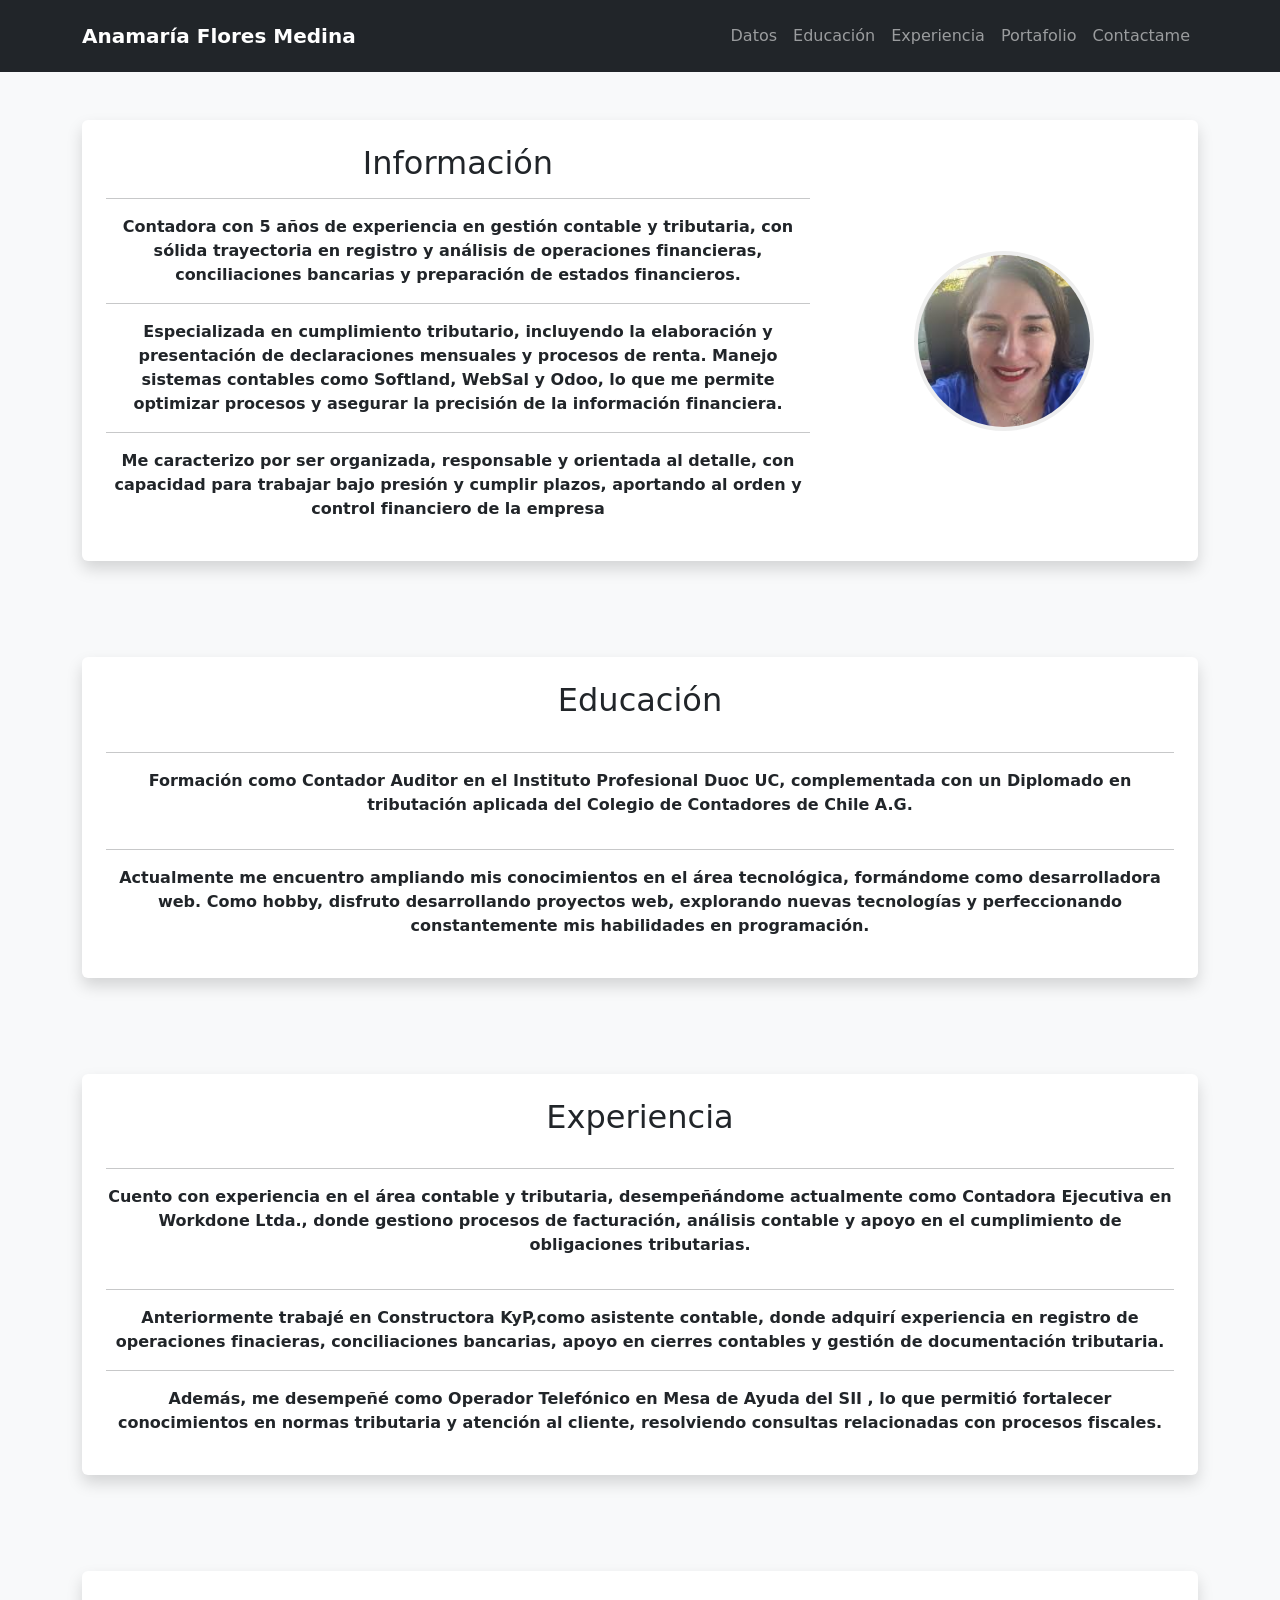
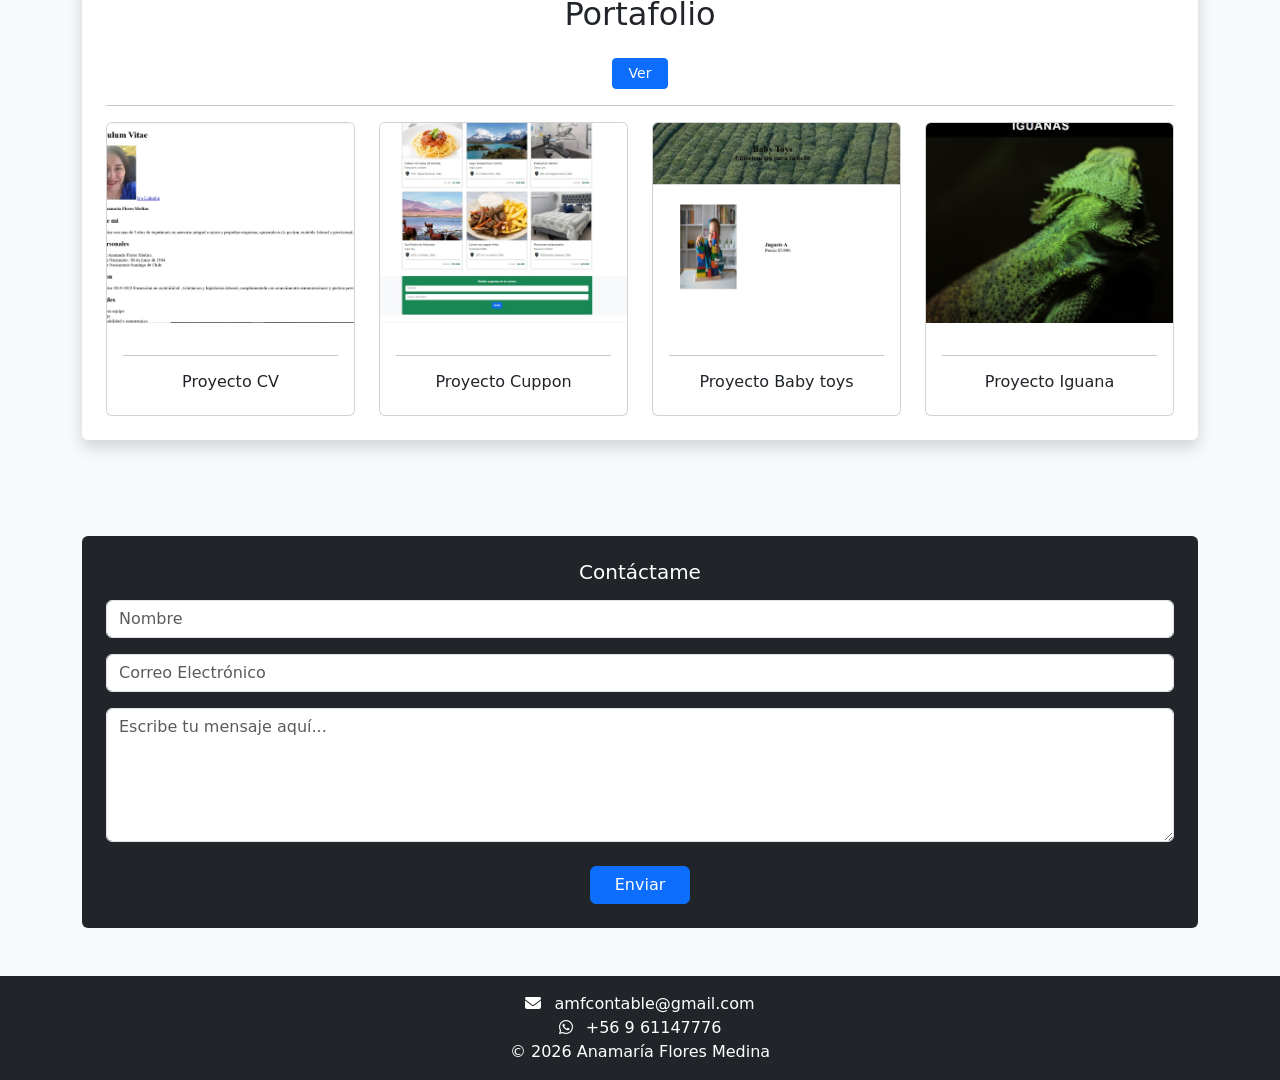
==== commit 031dcf95: "cambios en el form" ====
--- a/index.html
+++ b/index.html
@@ -27,7 +27,7 @@
         <li class="nav-item"><a class="nav-link" href="#educacion">Educación</a></li>
         <li class="nav-item"><a class="nav-link" href="#experiencia">Experiencia</a></li>
         <li class="nav-item">
- <li><a class="nav-link" href="#portafolio">Portafolio</a>
+ <a class="nav-link" href="#portafolio">Portafolio</a>
 </li>
 <li><a class="nav-link" href="#contactme">Contactame</a>
 </li>
@@ -150,45 +150,40 @@
     </div>
   </div>
 </section>
-<!-- contactame -->
 <main id="contactme">
-    <div class="container my-5">
-        <div class="bg-dark p-4 text-center rounded">
-            <h5 class="text-white mb-3">Contáctame</h5>
-<div class="mb-3">
-
-
-  <form>
-<div class="mb-3">
-  <div class="mb-3">
-          <input type="text" class="form-control" placeholder="Nombre">
-        </div>
-
+  <div class="container my-5">
+    <div class="bg-dark p-4 text-center rounded">
+
+      <h5 class="text-white mb-3">Contáctame</h5>
+
+      <form>
         <div class="mb-3">
-          <input type="email" class="form-control" placeholder="Correo Electrónico">
-        </div>
-        <!-- MENSAJE 
-      <div class="mb-3">
-        <input
-          name="mensaje" 
-          class="form-control bg-white text-dark"
-          rows="5" style="height: 90px;" 
-          placeholder="Escribe tu mensaje aquí..."
-          required>
-        
-      </input>
-      </div>
-
-</div>
- <a href="#" class="btn btn-primary">Enviar</a>
-</div>
-</div>
-</div>
-
-</form>
+          <input type="text" class="form-control" placeholder="Nombre" required>
+        </div>
+
+        <div class="mb-3">
+          <input type="email" class="form-control" placeholder="Correo Electrónico" required>
+        </div>
+
+        <div class="mb-3">
+          <textarea 
+            class="form-control"
+            rows="5"
+            placeholder="Escribe tu mensaje aquí..."
+            required></textarea>
+        </div>
+
+        <!-- BOTÓN -->
+        <button type="submit" class="btn btn-primary mt-2 px-4">
+          Enviar
+        </button>
+
+      </form>
+
+    </div>
+  </div>
 </main>
 
-<!-- FOOTER -->
 <footer class="bg-dark text-white text-center py-3 mt-auto">
   <p class="mb-0">
   <i class="fa-solid fa-envelope me-2"></i> amfcontable@gmail.com
